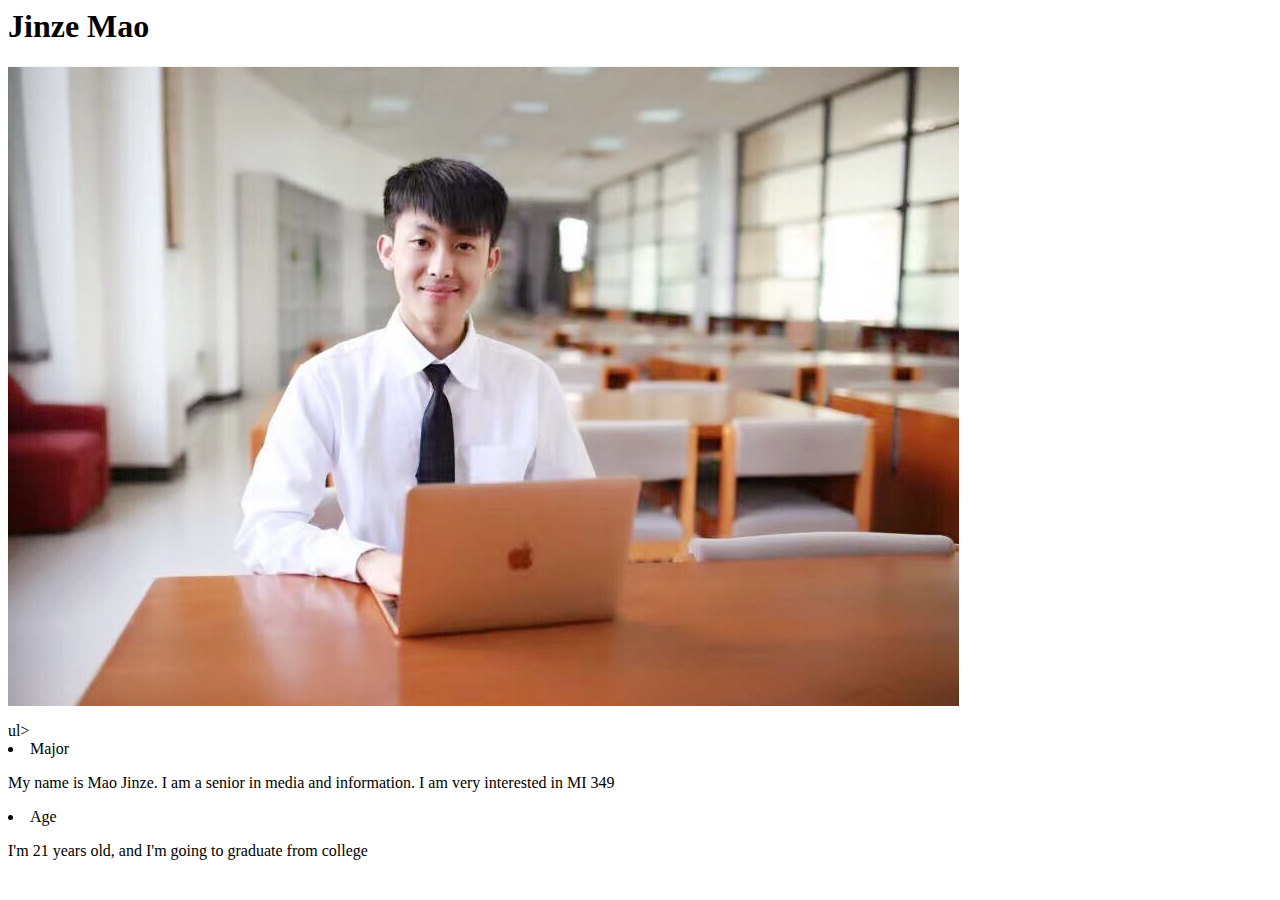
==== About.html @ bf55128b "enter" ====
</body>
</html>
<!DOCTYPE html>
<html lang="en">
<head>
    <meta charset="UTF-8">
    <meta name="viewport" content="width=device-width, initial-scale=1.0">
    <title>About Me</title>
</head>
<body>
    <h1 id="Jinze Mao" class="Section-heading">Jinze Mao</h1>

    <p><img src="JinzeMao.png" alt="My photo"></p>

    ul>
        <li>Major</li>
        <p>My name is Mao Jinze. I am a senior in media and information. I am very interested in MI 349</p>
        
        <li>Age</li>
        <p>I'm 21 years old, and I'm going to graduate from college</p>
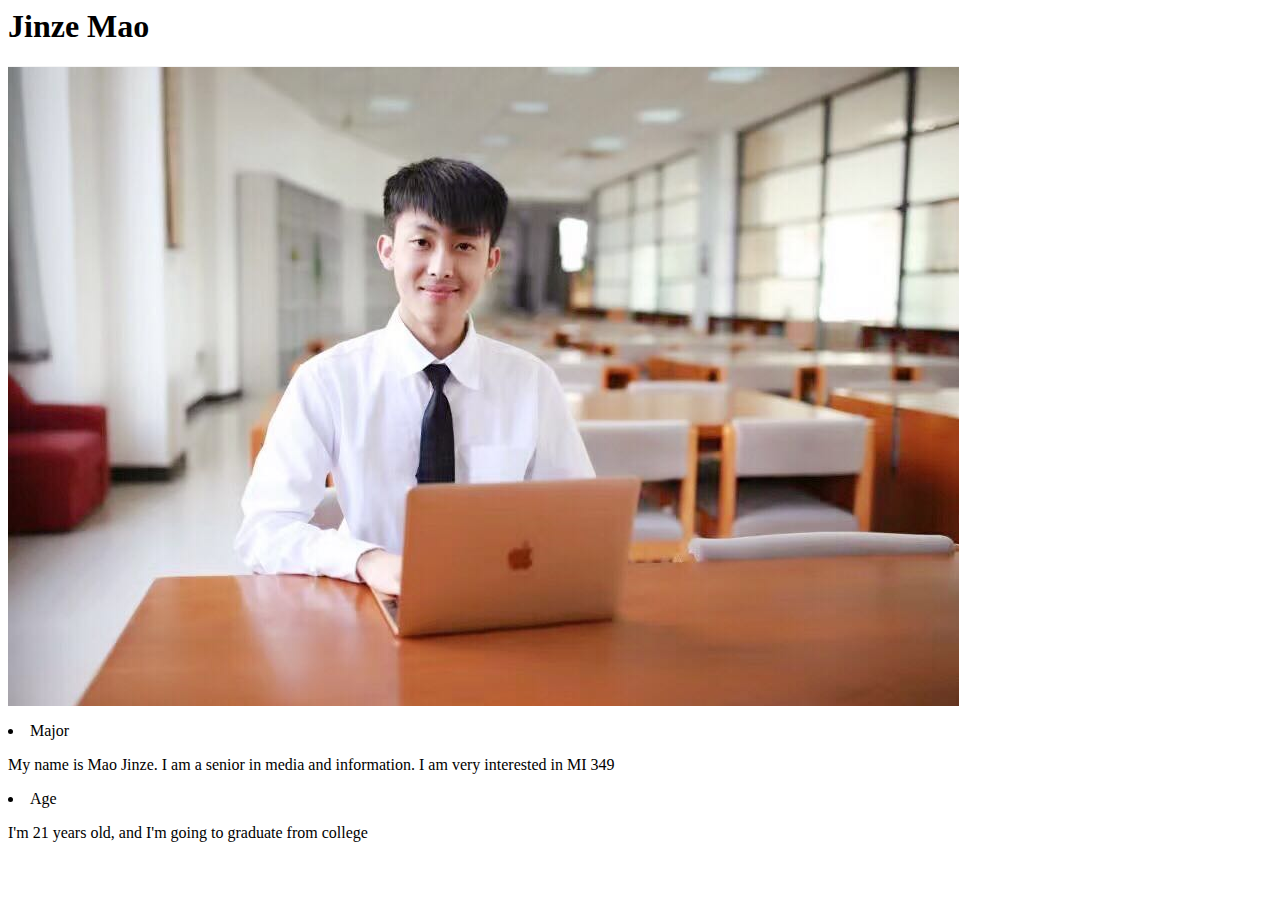
==== commit 5952ace9: "enter" ====
--- a/About.html
+++ b/About.html
@@ -12,7 +12,6 @@
 
     <p><img src="JinzeMao.png" alt="My photo"></p>
 
-    ul>
         <li>Major</li>
         <p>My name is Mao Jinze. I am a senior in media and information. I am very interested in MI 349</p>
         
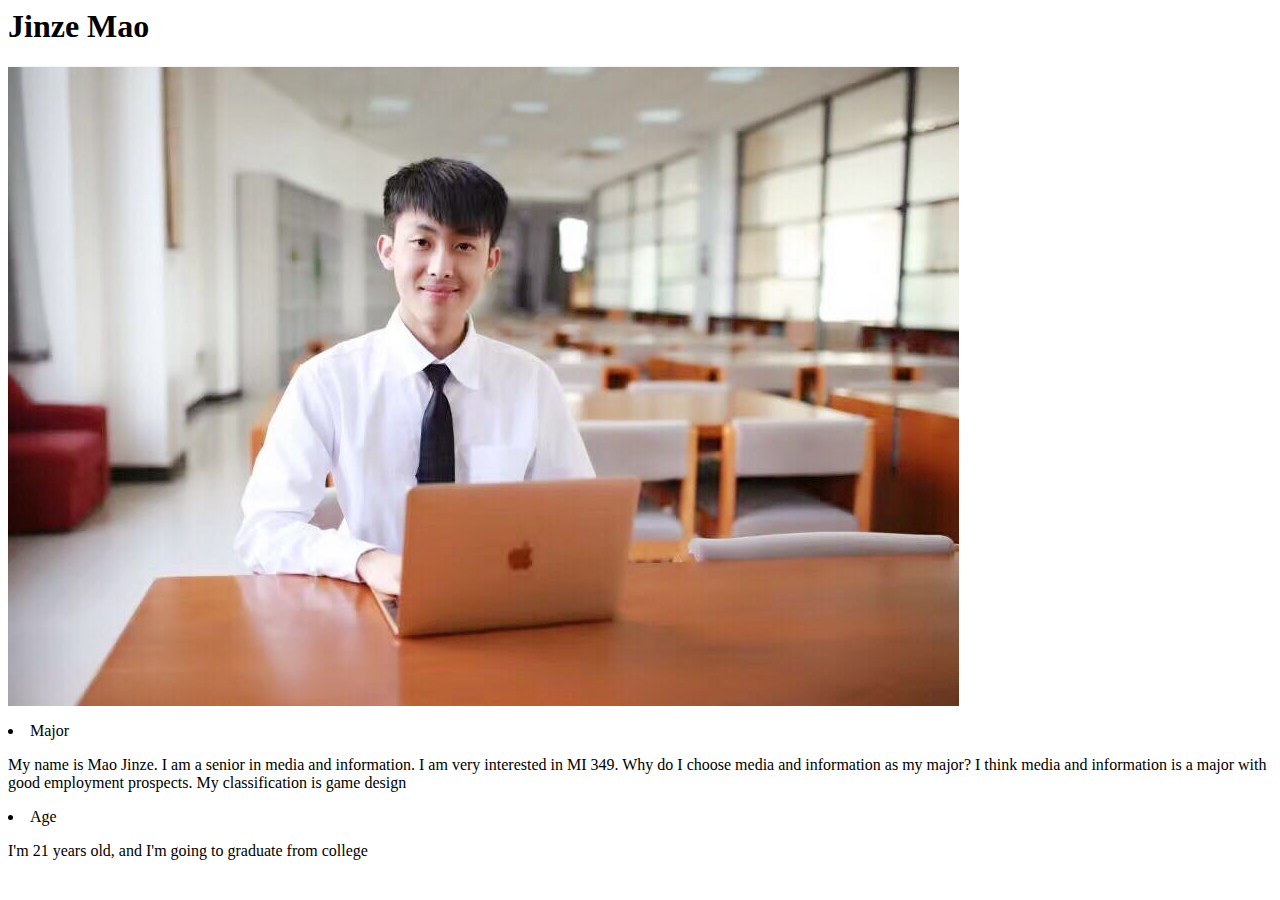
==== commit dc8a6d6e: "enter" ====
--- a/About.html
+++ b/About.html
@@ -13,7 +13,10 @@
     <p><img src="JinzeMao.png" alt="My photo"></p>
 
         <li>Major</li>
-        <p>My name is Mao Jinze. I am a senior in media and information. I am very interested in MI 349</p>
+        <p>My name is Mao Jinze. I am a senior in media and information. I am very interested in MI 349. 
+            Why do I choose media and information as my major? I think media and information is a major with 
+            good employment prospects. My classification is game design
+        </p>
         
         <li>Age</li>
         <p>I'm 21 years old, and I'm going to graduate from college</p>
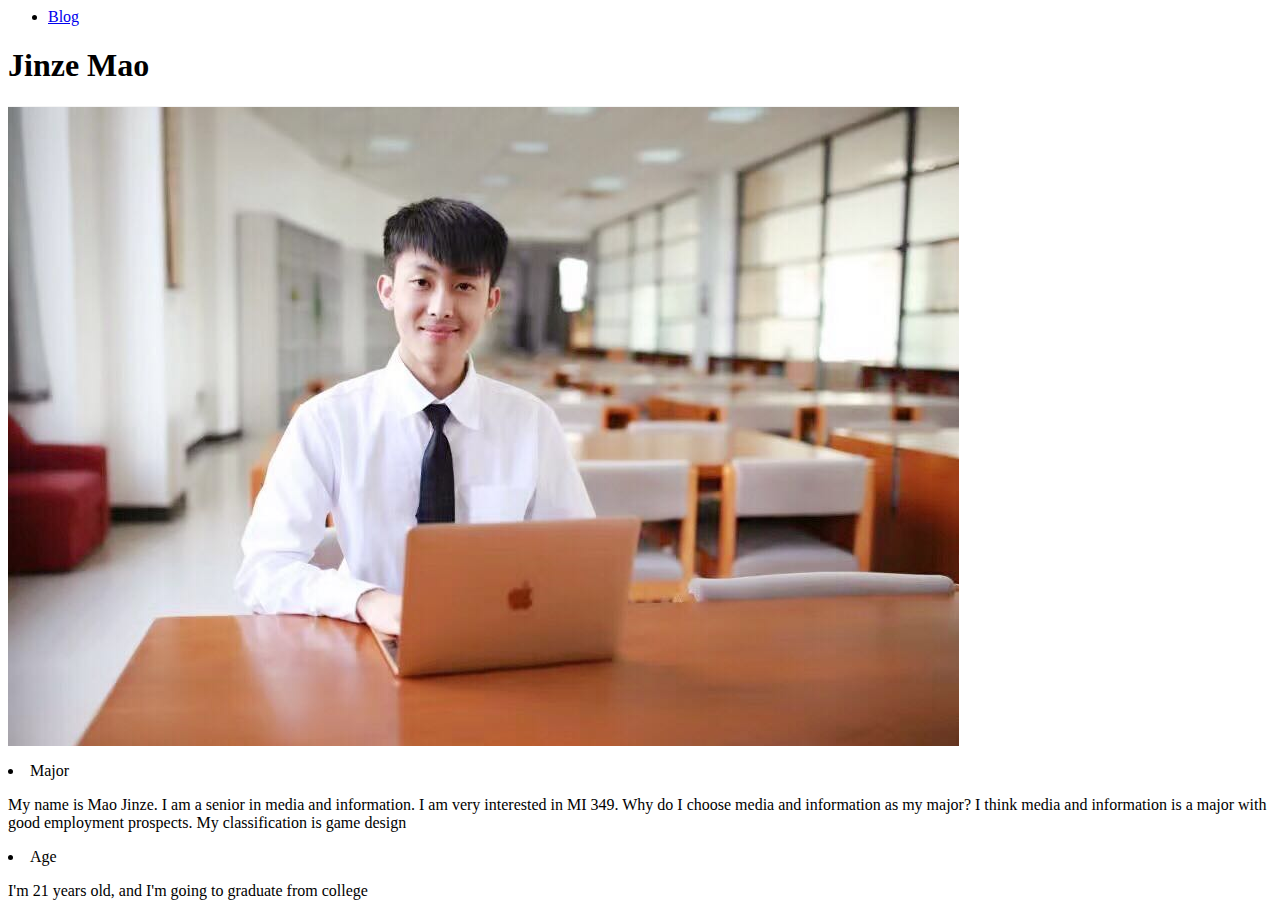
==== commit 9800d973: "enter" ====
--- a/About.html
+++ b/About.html
@@ -8,6 +8,12 @@
     <title>About Me</title>
 </head>
 <body>
+    <nav>
+        <ul>
+            <li><a href="https://reverent-hugle-0e9a30.netlify.app">Blog</a></li>
+            
+        </ul>
+    </nav>
     <h1 id="Jinze Mao" class="Section-heading">Jinze Mao</h1>
 
     <p><img src="JinzeMao.png" alt="My photo"></p>
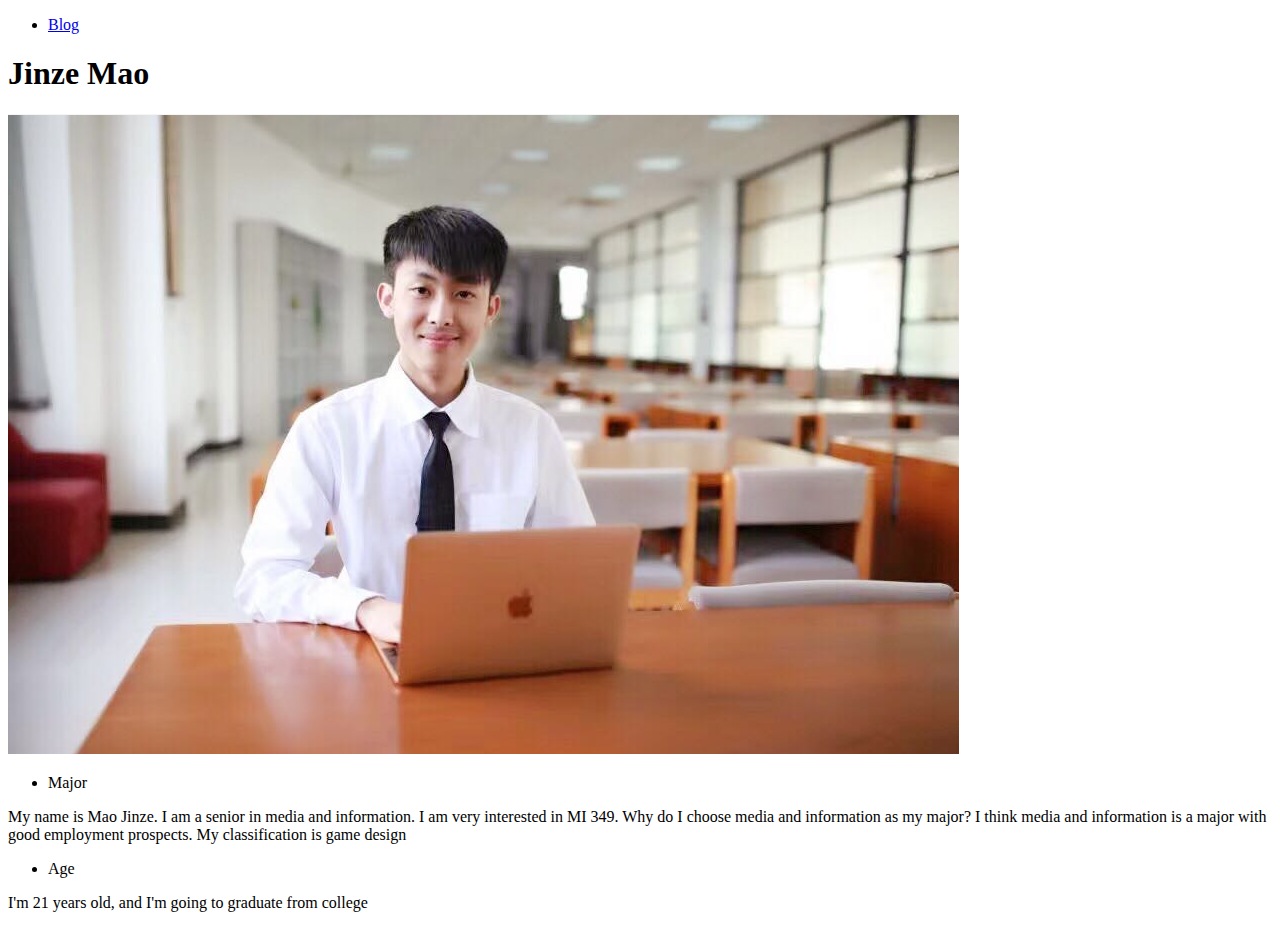
==== commit 2e60ed04: "enter" ====
--- a/About.html
+++ b/About.html
@@ -1,5 +1,3 @@
-</body>
-</html>
 <!DOCTYPE html>
 <html lang="en">
 <head>
@@ -14,15 +12,19 @@
             
         </ul>
     </nav>
-    <h1 id="Jinze Mao" class="Section-heading">Jinze Mao</h1>
+    <h1 id="Jinze" class="Section-heading">Jinze Mao</h1>
 
     <p><img src="JinzeMao.png" alt="My photo"></p>
 
-        <li>Major</li>
+       <ul> <li>Major</li></ul>
         <p>My name is Mao Jinze. I am a senior in media and information. I am very interested in MI 349. 
             Why do I choose media and information as my major? I think media and information is a major with 
             good employment prospects. My classification is game design
         </p>
         
-        <li>Age</li>
+       <ul> <li>Age</li></ul>
         <p>I'm 21 years old, and I'm going to graduate from college</p>
+		
+</body>
+		
+</html>
